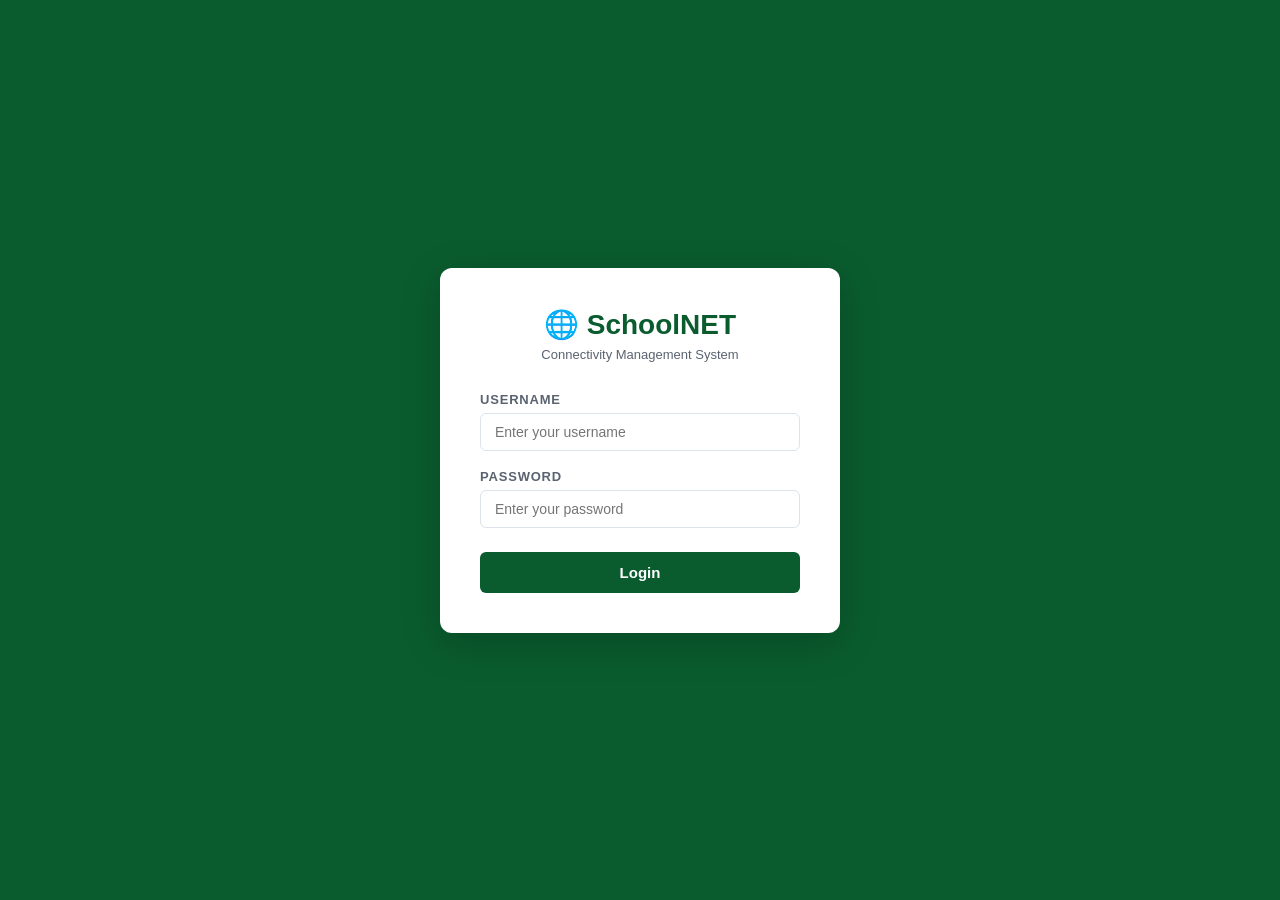
==== login.html @ f24c33d7 "Add login page with HTML CSS and Javascript" ====
<!DOCTYPE html>
<html lang="en">
<head>
    <meta charset="UTF-8">
    <meta name="viewport" content="width=device-width, initial-scale=1.0">
    <title>SchoolNET | Login</title>
    <link rel="stylesheet" href="assets/css/style.css">
</head>
<body>

    <div class="login-container">

        <div class="login-box">

            <!-- LOGO -->
            <div class="login-logo">
                <h1>🌐 SchoolNET</h1>
                <p>Connectivity Management System</p>
            </div>

            <!-- FORM -->
            <form id="loginForm">

                <div class="form-group">
                    <label>Username</label>
                    <input 
                        type="text" 
                        id="username" 
                        placeholder="Enter your username"
                    >
                </div>

                <div class="form-group">
                    <label>Password</label>
                    <input 
                        type="password" 
                        id="password" 
                        placeholder="Enter your password"
                    >
                </div>

                <button type="submit" class="btn-login">
                    Login
                </button>

            </form>

        </div>

    </div>

    <script src="assets/js/auth.js"></script>

</body>
</html>
---- assets/css/style.css ----
/* ================================
   GLOBAL STYLES
================================ */
* {
    margin: 0;
    padding: 0;
    box-sizing: border-box;
}

body {
    font-family: 'Segoe UI', sans-serif;
    background: #f4f6f9;
    color: #1a1a2e;
}

/* ================================
   LOGIN PAGE
================================ */
.login-container {
    min-height: 100vh;
    display: flex;
    align-items: center;
    justify-content: center;
    background: #0A5C2E;
}

.login-box {
    background: white;
    padding: 40px;
    border-radius: 12px;
    width: 400px;
    box-shadow: 0 10px 40px rgba(0,0,0,0.2);
}

.login-logo {
    text-align: center;
    margin-bottom: 30px;
}

.login-logo h1 {
    font-size: 28px;
    color: #0A5C2E;
    margin-bottom: 6px;
}

.login-logo p {
    font-size: 13px;
    color: #5a6370;
}

.form-group {
    display: flex;
    flex-direction: column;
    gap: 6px;
    margin-bottom: 18px;
}

.form-group label {
    font-size: 13px;
    font-weight: 600;
    color: #5a6370;
    text-transform: uppercase;
    letter-spacing: 0.8px;
}

.form-group input {
    padding: 10px 14px;
    border: 1px solid #dde3ea;
    border-radius: 6px;
    font-size: 14px;
    outline: none;
}

.form-group input:focus {
    border-color: #0A5C2E;
}

.btn-login {
    width: 100%;
    padding: 12px;
    background: #0A5C2E;
    color: white;
    border: none;
    border-radius: 6px;
    font-size: 15px;
    font-weight: 600;
    cursor: pointer;
    margin-top: 6px;
}

.btn-login:hover {
    background: #12803f;
}
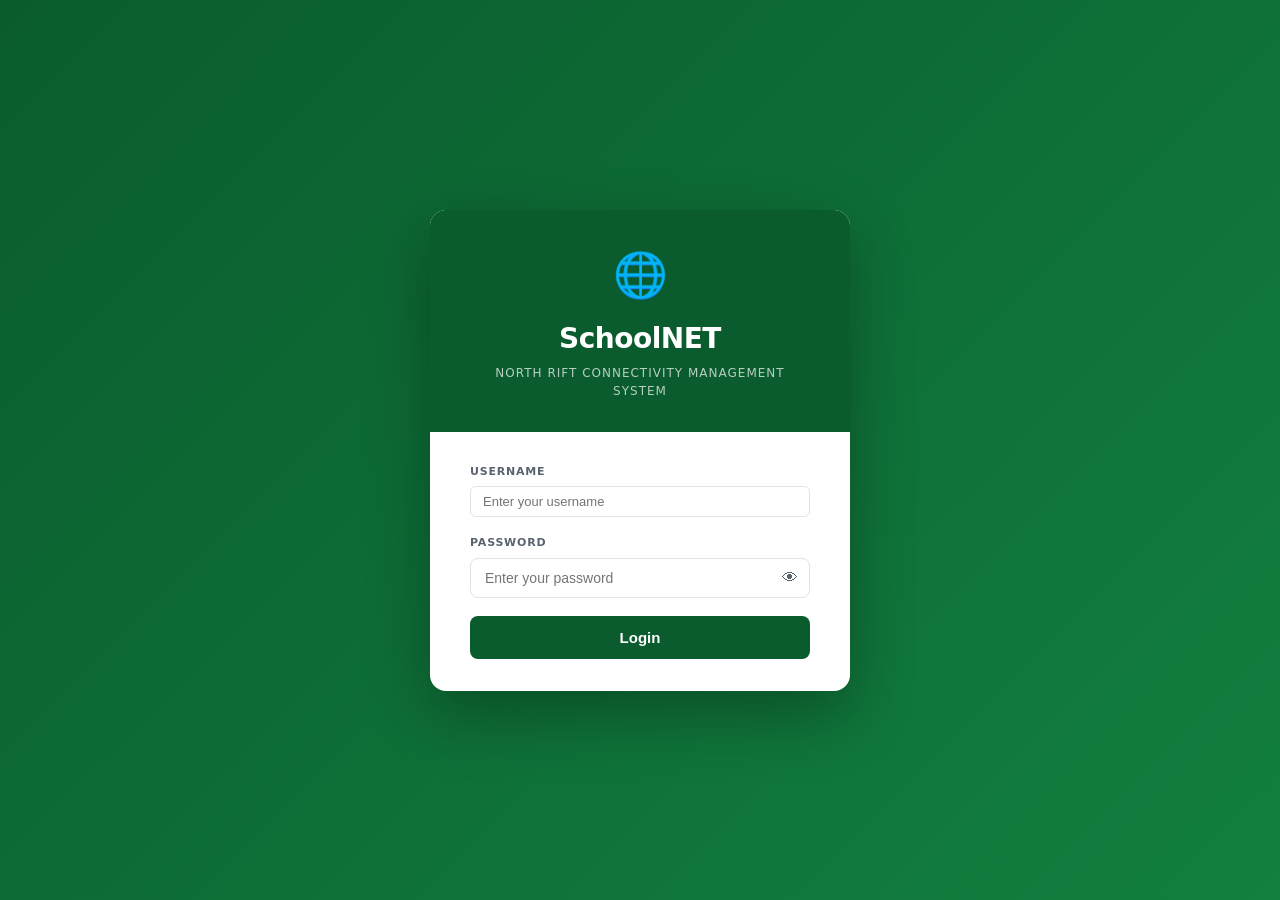
==== commit 22426440: "Fill all empty files complete system ready" ====
--- a/login.html
+++ b/login.html
@@ -2,54 +2,15 @@
 <html lang="en">
 <head>
     <meta charset="UTF-8">
-    <meta name="viewport" content="width=device-width, initial-scale=1.0">
+    <meta name="viewport" 
+    content="width=device-width, initial-scale=1.0">
     <title>SchoolNET | Login</title>
     <link rel="stylesheet" href="assets/css/style.css">
 </head>
 <body>
-
-    <div class="login-container">
-
-        <div class="login-box">
-
-            <!-- LOGO -->
-            <div class="login-logo">
-                <h1>🌐 SchoolNET</h1>
-                <p>Connectivity Management System</p>
-            </div>
-
-            <!-- FORM -->
-            <form id="loginForm">
-
-                <div class="form-group">
-                    <label>Username</label>
-                    <input 
-                        type="text" 
-                        id="username" 
-                        placeholder="Enter your username"
-                    >
-                </div>
-
-                <div class="form-group">
-                    <label>Password</label>
-                    <input 
-                        type="password" 
-                        id="password" 
-                        placeholder="Enter your password"
-                    >
-                </div>
-
-                <button type="submit" class="btn-login">
-                    Login
-                </button>
-
-            </form>
-
-        </div>
-
-    </div>
-
-    <script src="assets/js/auth.js"></script>
-
+    <script>
+        // Redirect to index.html
+        window.location.href = 'index.html';
+    </script>
 </body>
 </html>
--- a/assets/css/style.css
+++ b/assets/css/style.css
@@ -1,16 +1,36 @@
 /* ================================
-   GLOBAL STYLES
-================================ */
-* {
+   GLOBAL RESET
+================================ */
+*, *::before, *::after {
+    box-sizing: border-box;
     margin: 0;
     padding: 0;
-    box-sizing: border-box;
+}
+
+:root {
+    --brand:       #0A5C2E;
+    --brand-light: #12803f;
+    --brand-pale:  #e8f5ee;
+    --accent:      #F5A623;
+    --danger:      #C0392B;
+    --warn:        #E67E22;
+    --info:        #2980B9;
+    --success:     #27AE60;
+    --text:        #1a1a2e;
+    --text-muted:  #5a6370;
+    --border:      #dde3ea;
+    --bg:          #f4f6f9;
+    --white:       #ffffff;
+    --sidebar-w:   240px;
+    --header-h:    60px;
 }
 
 body {
-    font-family: 'Segoe UI', sans-serif;
-    background: #f4f6f9;
-    color: #1a1a2e;
+    font-family: 'Segoe UI', system-ui, sans-serif;
+    background: var(--bg);
+    color: var(--text);
+    font-size: 14px;
+    line-height: 1.5;
 }
 
 /* ================================
@@ -18,76 +38,1002 @@
 ================================ */
 .login-container {
     min-height: 100vh;
+    background: linear-gradient(
+        135deg, 
+        #0A5C2E 0%, 
+        #12803f 100%
+    );
     display: flex;
     align-items: center;
     justify-content: center;
-    background: #0A5C2E;
+    padding: 20px;
 }
 
 .login-box {
-    background: white;
-    padding: 40px;
-    border-radius: 12px;
-    width: 400px;
-    box-shadow: 0 10px 40px rgba(0,0,0,0.2);
+    background: var(--white);
+    border-radius: 16px;
+    width: 420px;
+    max-width: 100%;
+    box-shadow: 0 24px 64px rgba(0,0,0,0.3);
+    overflow: hidden;
 }
 
 .login-logo {
+    background: var(--brand);
+    padding: 32px 40px;
     text-align: center;
-    margin-bottom: 30px;
+    color: white;
+}
+
+.logo-icon {
+    font-size: 44px;
+    margin-bottom: 10px;
 }
 
 .login-logo h1 {
     font-size: 28px;
-    color: #0A5C2E;
-    margin-bottom: 6px;
+    font-weight: 700;
+    letter-spacing: -0.5px;
+    margin-bottom: 4px;
 }
 
 .login-logo p {
-    font-size: 13px;
-    color: #5a6370;
-}
-
-.form-group {
+    font-size: 12px;
+    opacity: 0.7;
+    text-transform: uppercase;
+    letter-spacing: 1px;
+}
+
+.login-form {
+    padding: 32px 40px;
+}
+
+.login-group {
     display: flex;
     flex-direction: column;
     gap: 6px;
     margin-bottom: 18px;
 }
 
-.form-group label {
-    font-size: 13px;
-    font-weight: 600;
-    color: #5a6370;
+.login-group label {
+    font-size: 11px;
+    font-weight: 700;
     text-transform: uppercase;
     letter-spacing: 0.8px;
-}
-
-.form-group input {
+    color: var(--text-muted);
+}
+
+.login-group input {
+    padding: 11px 14px;
+    border: 1.5px solid var(--border);
+    border-radius: 8px;
+    font-size: 14px;
+    color: var(--text);
+    outline: none;
+    transition: border-color 0.2s;
+    width: 100%;
+}
+
+.login-group input:focus {
+    border-color: var(--brand);
+}
+
+.password-wrap {
+    position: relative;
+}
+
+.password-wrap input {
+    padding-right: 44px;
+}
+
+.toggle-pass {
+    position: absolute;
+    right: 12px;
+    top: 50%;
+    transform: translateY(-50%);
+    background: none;
+    border: none;
+    cursor: pointer;
+    font-size: 16px;
+    color: var(--text-muted);
+}
+
+.login-error {
+    background: #f8d7da;
+    color: #721c24;
     padding: 10px 14px;
-    border: 1px solid #dde3ea;
-    border-radius: 6px;
-    font-size: 14px;
-    outline: none;
-}
-
-.form-group input:focus {
-    border-color: #0A5C2E;
+    border-radius: 8px;
+    font-size: 13px;
+    text-align: center;
+    margin-bottom: 14px;
+    display: none;
+    border: 1px solid #f5c6cb;
 }
 
 .btn-login {
     width: 100%;
-    padding: 12px;
-    background: #0A5C2E;
+    padding: 13px;
+    background: var(--brand);
     color: white;
     border: none;
-    border-radius: 6px;
+    border-radius: 8px;
     font-size: 15px;
     font-weight: 600;
     cursor: pointer;
-    margin-top: 6px;
+    transition: background 0.2s;
 }
 
 .btn-login:hover {
-    background: #12803f;
-}+    background: var(--brand-light);
+}
+
+.btn-login:disabled {
+    opacity: 0.7;
+    cursor: not-allowed;
+}
+
+/* ================================
+   APP LAYOUT
+================================ */
+.app-layout {
+    display: flex;
+    min-height: 100vh;
+}
+
+/* ================================
+   SIDEBAR
+================================ */
+.sidebar {
+    width: var(--sidebar-w);
+    background: var(--brand);
+    display: flex;
+    flex-direction: column;
+    position: fixed;
+    top: 0;
+    left: 0;
+    bottom: 0;
+    z-index: 100;
+    overflow-y: auto;
+}
+
+.sidebar-logo {
+    padding: 20px;
+    border-bottom: 1px solid rgba(255,255,255,0.15);
+}
+
+.sidebar-logo h1 {
+    color: white;
+    font-size: 17px;
+    font-weight: 700;
+}
+
+.sidebar-logo p {
+    color: rgba(255,255,255,0.55);
+    font-size: 10px;
+    margin-top: 3px;
+    text-transform: uppercase;
+    letter-spacing: 1px;
+}
+
+.sidebar-nav { flex: 1; padding: 12px 0; }
+
+.nav-label {
+    padding: 16px 20px 6px;
+    color: rgba(255,255,255,0.35);
+    font-size: 10px;
+    text-transform: uppercase;
+    letter-spacing: 1.2px;
+    font-weight: 600;
+}
+
+.nav-link {
+    display: flex;
+    align-items: center;
+    gap: 10px;
+    padding: 11px 20px;
+    color: rgba(255,255,255,0.75);
+    font-size: 13.5px;
+    font-weight: 500;
+    cursor: pointer;
+    transition: background 0.15s;
+    border-left: 3px solid transparent;
+    text-decoration: none;
+}
+
+.nav-link:hover {
+    background: rgba(255,255,255,0.1);
+    color: white;
+}
+
+.nav-link.active {
+    background: rgba(255,255,255,0.12);
+    color: white;
+    border-left-color: var(--accent);
+}
+
+.nav-logout {
+    border-top: 1px solid rgba(255,255,255,0.15);
+    margin-top: auto;
+    color: rgba(255,255,255,0.55) !important;
+}
+
+/* ================================
+   MAIN CONTENT
+================================ */
+.main-content {
+    margin-left: var(--sidebar-w);
+    flex: 1;
+    display: flex;
+    flex-direction: column;
+    min-height: 100vh;
+}
+
+/* ================================
+   TOPBAR
+================================ */
+.topbar {
+    height: var(--header-h);
+    background: var(--white);
+    border-bottom: 1px solid var(--border);
+    display: flex;
+    align-items: center;
+    justify-content: space-between;
+    padding: 0 28px;
+    position: sticky;
+    top: 0;
+    z-index: 50;
+}
+
+.topbar h2 { font-size: 16px; font-weight: 600; }
+
+.topbar-right {
+    display: flex;
+    align-items: center;
+    gap: 14px;
+    font-size: 12px;
+    color: var(--text-muted);
+}
+
+.user-badge {
+    width: 34px;
+    height: 34px;
+    background: var(--brand);
+    color: white;
+    border-radius: 50%;
+    display: flex;
+    align-items: center;
+    justify-content: center;
+    font-size: 13px;
+    font-weight: 600;
+    cursor: pointer;
+}
+
+/* ================================
+   PAGE CONTENT
+================================ */
+.page-content {
+    padding: 24px 28px;
+    flex: 1;
+}
+
+.page { display: none; }
+.page.active { display: block; }
+
+/* ================================
+   STAT CARDS
+================================ */
+.stats-grid {
+    display: grid;
+    grid-template-columns: repeat(auto-fit, minmax(180px, 1fr));
+    gap: 16px;
+    margin-bottom: 24px;
+}
+
+.stat-card {
+    background: var(--white);
+    border-radius: 10px;
+    padding: 20px;
+    border: 1px solid var(--border);
+}
+
+.stat-label {
+    font-size: 11px;
+    font-weight: 700;
+    text-transform: uppercase;
+    letter-spacing: 0.8px;
+    color: var(--text-muted);
+    margin-bottom: 8px;
+}
+
+.stat-value {
+    font-size: 34px;
+    font-weight: 700;
+    color: var(--brand);
+    line-height: 1;
+    margin-bottom: 6px;
+}
+
+.stat-sub { font-size: 12px; color: var(--text-muted); }
+
+.stat-card.green .stat-value { color: var(--success); }
+.stat-card.orange .stat-value { color: var(--warn); }
+.stat-card.red .stat-value { color: var(--danger); }
+.stat-card.blue .stat-value { color: var(--info); }
+
+/* ================================
+   CHARTS
+================================ */
+.charts-row {
+    display: grid;
+    grid-template-columns: 1fr 1fr;
+    gap: 16px;
+    margin-bottom: 24px;
+}
+
+.chart-card {
+    background: var(--white);
+    border-radius: 10px;
+    border: 1px solid var(--border);
+    padding: 20px;
+}
+
+.chart-card h3 {
+    font-size: 12px;
+    font-weight: 700;
+    text-transform: uppercase;
+    letter-spacing: 0.7px;
+    color: var(--text-muted);
+    margin-bottom: 16px;
+}
+
+.bar-row {
+    display: flex;
+    align-items: center;
+    gap: 10px;
+    margin-bottom: 10px;
+    font-size: 12px;
+}
+
+.bar-label {
+    width: 120px;
+    text-align: right;
+    font-weight: 500;
+    white-space: nowrap;
+    overflow: hidden;
+    text-overflow: ellipsis;
+}
+
+.bar-track {
+    flex: 1;
+    height: 18px;
+    background: var(--bg);
+    border-radius: 4px;
+    overflow: hidden;
+}
+
+.bar-fill {
+    height: 100%;
+    background: var(--brand-light);
+    border-radius: 4px;
+    transition: width 0.6s ease;
+}
+
+.bar-count {
+    width: 40px;
+    font-weight: 600;
+    color: var(--brand);
+}
+
+.donut-wrap {
+    display: flex;
+    align-items: center;
+    gap: 20px;
+}
+
+.donut-legend {
+    display: flex;
+    flex-direction: column;
+    gap: 8px;
+    flex: 1;
+}
+
+.legend-item {
+    display: flex;
+    align-items: center;
+    gap: 8px;
+    font-size: 12.5px;
+}
+
+.legend-dot {
+    width: 10px;
+    height: 10px;
+    border-radius: 50%;
+    flex-shrink: 0;
+}
+
+/* ================================
+   TABLE CARD
+================================ */
+.table-card {
+    background: var(--white);
+    border-radius: 10px;
+    border: 1px solid var(--border);
+    overflow: hidden;
+    margin-bottom: 24px;
+}
+
+.table-toolbar {
+    display: flex;
+    align-items: center;
+    justify-content: space-between;
+    padding: 14px 20px;
+    border-bottom: 1px solid var(--border);
+    gap: 12px;
+    flex-wrap: wrap;
+}
+
+.table-toolbar h3 { font-size: 14px; font-weight: 600; }
+
+.toolbar-right {
+    display: flex;
+    align-items: center;
+    gap: 10px;
+    flex-wrap: wrap;
+}
+
+input[type=text], select {
+    padding: 7px 12px;
+    border: 1.5px solid var(--border);
+    border-radius: 6px;
+    font-size: 13px;
+    color: var(--text);
+    background: var(--white);
+    outline: none;
+}
+
+input[type=text]:focus,
+select:focus { border-color: var(--brand); }
+
+#searchBox { width: 220px; }
+
+/* ================================
+   BUTTONS
+================================ */
+.btn {
+    padding: 7px 16px;
+    border: none;
+    border-radius: 6px;
+    font-size: 13px;
+    font-weight: 600;
+    cursor: pointer;
+    display: inline-flex;
+    align-items: center;
+    gap: 6px;
+    transition: opacity 0.15s;
+    text-decoration: none;
+}
+
+.btn:hover { opacity: 0.85; }
+.btn-primary { background: var(--brand); color: white; }
+.btn-danger  { background: var(--danger); color: white; }
+.btn-warning { background: var(--warn); color: white; }
+.btn-info    { background: var(--info); color: white; }
+.btn-outline {
+    background: var(--white);
+    color: var(--brand);
+    border: 1.5px solid var(--brand);
+}
+.btn-sm { padding: 4px 10px; font-size: 12px; }
+
+/* ================================
+   TABLE
+================================ */
+.table-wrap { overflow-x: auto; }
+
+table {
+    width: 100%;
+    border-collapse: collapse;
+    font-size: 13px;
+}
+
+thead th {
+    background: var(--bg);
+    padding: 10px 14px;
+    text-align: left;
+    font-size: 11px;
+    font-weight: 700;
+    text-transform: uppercase;
+    letter-spacing: 0.6px;
+    color: var(--text-muted);
+    border-bottom: 1px solid var(--border);
+    white-space: nowrap;
+}
+
+tbody tr { border-bottom: 1px solid var(--border); }
+tbody tr:hover { background: var(--brand-pale); }
+tbody td { padding: 9px 14px; vertical-align: middle; }
+
+/* ================================
+   BADGES
+================================ */
+.badge {
+    display: inline-flex;
+    align-items: center;
+    padding: 3px 10px;
+    border-radius: 20px;
+    font-size: 11px;
+    font-weight: 600;
+}
+
+.badge-connected    { background: #d4edda; color: #155724; }
+.badge-scheduled    { background: #fff3cd; color: #856404; }
+.badge-notconnected { background: #f8d7da; color: #721c24; }
+.badge-unknown      { background: #e2e3e5; color: #383d41; }
+
+/* ================================
+   PAGINATION
+================================ */
+.pagination {
+    display: flex;
+    align-items: center;
+    justify-content: space-between;
+    padding: 12px 20px;
+    font-size: 12.5px;
+    color: var(--text-muted);
+    border-top: 1px solid var(--border);
+}
+
+.pg-btns { display: flex; gap: 4px; }
+
+.pg-btn {
+    padding: 4px 10px;
+    border: 1px solid var(--border);
+    border-radius: 5px;
+    background: var(--white);
+    cursor: pointer;
+    font-size: 12px;
+}
+
+.pg-btn:hover,
+.pg-btn.active {
+    background: var(--brand);
+    color: white;
+    border-color: var(--brand);
+}
+
+/* ================================
+   MAP
+================================ */
+.map-filters {
+    background: var(--white);
+    border: 1px solid var(--border);
+    border-radius: 10px;
+    padding: 16px 20px;
+    margin-bottom: 16px;
+    display: flex;
+    gap: 12px;
+    align-items: flex-end;
+    flex-wrap: wrap;
+}
+
+.filter-group {
+    display: flex;
+    flex-direction: column;
+    gap: 5px;
+}
+
+.filter-group label {
+    font-size: 11px;
+    font-weight: 700;
+    color: var(--text-muted);
+    text-transform: uppercase;
+}
+
+#mapContainer {
+    height: 550px;
+    border-radius: 10px;
+    border: 1px solid var(--border);
+    overflow: hidden;
+}
+
+.map-legend {
+    display: flex;
+    align-items: center;
+    gap: 16px;
+    margin-left: auto;
+    flex-wrap: wrap;
+}
+
+.map-legend-item {
+    display: flex;
+    align-items: center;
+    gap: 6px;
+    font-size: 12px;
+}
+
+.map-dot {
+    width: 12px;
+    height: 12px;
+    border-radius: 50%;
+    border: 2px solid white;
+    box-shadow: 0 1px 3px rgba(0,0,0,0.3);
+}
+
+/* ================================
+   MODAL
+================================ */
+.modal-bg {
+    display: none;
+    position: fixed;
+    inset: 0;
+    background: rgba(0,0,0,0.5);
+    z-index: 200;
+    align-items: center;
+    justify-content: center;
+}
+
+.modal-bg.open { display: flex; }
+
+.modal {
+    background: var(--white);
+    border-radius: 12px;
+    width: 580px;
+    max-width: 95vw;
+    max-height: 90vh;
+    overflow-y: auto;
+    box-shadow: 0 20px 60px rgba(0,0,0,0.2);
+}
+
+.modal-header {
+    display: flex;
+    align-items: center;
+    justify-content: space-between;
+    padding: 18px 24px;
+    border-bottom: 1px solid var(--border);
+    position: sticky;
+    top: 0;
+    background: var(--white);
+    z-index: 1;
+}
+
+.modal-header h3 { font-size: 15px; font-weight: 600; }
+
+.modal-close {
+    background: none;
+    border: none;
+    font-size: 22px;
+    cursor: pointer;
+    color: var(--text-muted);
+    line-height: 1;
+}
+
+.modal-body { padding: 20px 24px; }
+
+.modal-tabs {
+    display: flex;
+    gap: 0;
+    border-bottom: 2px solid var(--border);
+    margin-bottom: 20px;
+}
+
+.modal-tab {
+    padding: 10px 20px;
+    font-size: 13px;
+    font-weight: 600;
+    cursor: pointer;
+    color: var(--text-muted);
+    border-bottom: 2px solid transparent;
+    margin-bottom: -2px;
+    background: none;
+    border-top: none;
+    border-left: none;
+    border-right: none;
+    transition: color 0.15s;
+}
+
+.modal-tab.active {
+    color: var(--brand);
+    border-bottom-color: var(--brand);
+}
+
+.tab-content { display: none; }
+.tab-content.active { display: block; }
+
+.form-grid {
+    display: grid;
+    grid-template-columns: 1fr 1fr;
+    gap: 14px;
+}
+
+.form-group {
+    display: flex;
+    flex-direction: column;
+    gap: 5px;
+}
+
+.form-group.full { grid-column: 1/-1; }
+
+.form-group label {
+    font-size: 11px;
+    font-weight: 700;
+    text-transform: uppercase;
+    color: var(--text-muted);
+}
+
+.form-group input,
+.form-group select,
+.form-group textarea {
+    padding: 8px 12px;
+    border: 1.5px solid var(--border);
+    border-radius: 6px;
+    font-size: 13px;
+    width: 100%;
+    outline: none;
+    font-family: inherit;
+}
+
+.form-group input:focus,
+.form-group select:focus,
+.form-group textarea:focus {
+    border-color: var(--brand);
+}
+
+.modal-footer {
+    display: flex;
+    justify-content: flex-end;
+    gap: 10px;
+    padding: 14px 24px;
+    border-top: 1px solid var(--border);
+    position: sticky;
+    bottom: 0;
+    background: var(--white);
+}
+
+/* FILE UPLOAD */
+.upload-area {
+    border: 2px dashed var(--border);
+    border-radius: 10px;
+    padding: 32px;
+    text-align: center;
+    cursor: pointer;
+    transition: border-color 0.2s, background 0.2s;
+    margin-bottom: 16px;
+}
+
+.upload-area:hover {
+    border-color: var(--brand);
+    background: var(--brand-pale);
+}
+
+.upload-icon { font-size: 36px; margin-bottom: 8px; }
+
+.upload-area p {
+    font-size: 13px;
+    color: var(--text-muted);
+    margin-bottom: 4px;
+}
+
+.upload-area small {
+    font-size: 11px;
+    color: var(--text-muted);
+}
+
+.upload-preview {
+    background: var(--bg);
+    border-radius: 8px;
+    padding: 12px 16px;
+    display: none;
+    align-items: center;
+    gap: 12px;
+    margin-bottom: 16px;
+}
+
+.upload-preview.show { display: flex; }
+
+.upload-preview-icon { font-size: 24px; }
+
+.upload-preview-info { flex: 1; }
+
+.upload-preview-name {
+    font-size: 13px;
+    font-weight: 600;
+}
+
+.upload-preview-size {
+    font-size: 11px;
+    color: var(--text-muted);
+}
+
+/* ================================
+   PROFILE
+================================ */
+.profile-header {
+    background: var(--white);
+    border: 1px solid var(--border);
+    border-radius: 10px;
+    padding: 24px;
+    display: flex;
+    gap: 20px;
+    align-items: flex-start;
+    margin-bottom: 16px;
+}
+
+.profile-icon {
+    width: 64px;
+    height: 64px;
+    background: var(--brand-pale);
+    border-radius: 50%;
+    display: flex;
+    align-items: center;
+    justify-content: center;
+    font-size: 28px;
+    flex-shrink: 0;
+}
+
+.profile-info h2 {
+    font-size: 20px;
+    font-weight: 700;
+    margin-bottom: 4px;
+}
+
+.profile-info p {
+    font-size: 13px;
+    color: var(--text-muted);
+}
+
+.profile-grid {
+    display: grid;
+    grid-template-columns: 1fr 1fr;
+    gap: 16px;
+}
+
+.info-card {
+    background: var(--white);
+    border: 1px solid var(--border);
+    border-radius: 10px;
+    padding: 20px;
+}
+
+.info-card h4 {
+    font-size: 11px;
+    font-weight: 700;
+    text-transform: uppercase;
+    letter-spacing: 0.8px;
+    color: var(--text-muted);
+    margin-bottom: 14px;
+    padding-bottom: 10px;
+    border-bottom: 1px solid var(--border);
+}
+
+.info-row {
+    display: flex;
+    justify-content: space-between;
+    padding: 7px 0;
+    border-bottom: 1px solid var(--bg);
+    font-size: 13px;
+}
+
+.info-row:last-child { border-bottom: none; }
+.info-row .lbl { color: var(--text-muted); }
+.info-row .val { font-weight: 600; text-align: right; }
+
+/* ================================
+   REPORTS
+================================ */
+.progress-bar {
+    height: 8px;
+    background: var(--bg);
+    border-radius: 4px;
+    overflow: hidden;
+    min-width: 100px;
+}
+
+.progress-fill {
+    height: 100%;
+    background: var(--success);
+    border-radius: 4px;
+}
+
+/* ================================
+   ADMIN
+================================ */
+.admin-grid {
+    display: grid;
+    grid-template-columns: repeat(auto-fit, minmax(280px, 1fr));
+    gap: 16px;
+}
+
+.admin-card {
+    background: var(--white);
+    border: 1px solid var(--border);
+    border-radius: 10px;
+    padding: 20px;
+}
+
+.admin-card h3 {
+    font-size: 14px;
+    font-weight: 600;
+    margin-bottom: 16px;
+    padding-bottom: 12px;
+    border-bottom: 1px solid var(--border);
+}
+
+.roles-list {
+    display: flex;
+    flex-direction: column;
+    gap: 8px;
+}
+
+.role-item {
+    padding: 10px 14px;
+    background: var(--bg);
+    border-radius: 8px;
+    display: flex;
+    justify-content: space-between;
+    align-items: center;
+}
+
+.role-name { font-size: 13px; font-weight: 600; }
+.role-perms { font-size: 12px; color: var(--text-muted); }
+
+.audit-list {
+    display: flex;
+    flex-direction: column;
+    gap: 8px;
+    max-height: 300px;
+    overflow-y: auto;
+}
+
+.audit-item {
+    padding: 8px 12px;
+    background: var(--bg);
+    border-radius: 6px;
+    font-size: 12px;
+    color: var(--text-muted);
+    border-left: 3px solid var(--brand);
+    line-height: 1.5;
+}
+
+.audit-time {
+    font-size: 11px;
+    color: #aaa;
+    margin-top: 2px;
+}
+
+/* ================================
+   NO RESULTS
+================================ */
+.no-results {
+    text-align: center;
+    padding: 48px;
+    color: var(--text-muted);
+    font-size: 14px;
+}
+
+/* ================================
+   TOAST
+================================ */
+#toast {
+    position: fixed;
+    bottom: 24px;
+    right: 24px;
+    background: #1a1a2e;
+    color: white;
+    padding: 12px 20px;
+    border-radius: 8px;
+    font-size: 13px;
+    font-weight: 500;
+    transform: translateY(80px);
+    opacity: 0;
+    transition: all 0.3s;
+    z-index: 999;
+    max-width: 320px;
+}
+
+#toast.show {
+    transform: translateY(0);
+    opacity: 1;
+}
+
+#toast.success { background: var(--success); }
+#toast.error   { background: var(--danger); }
